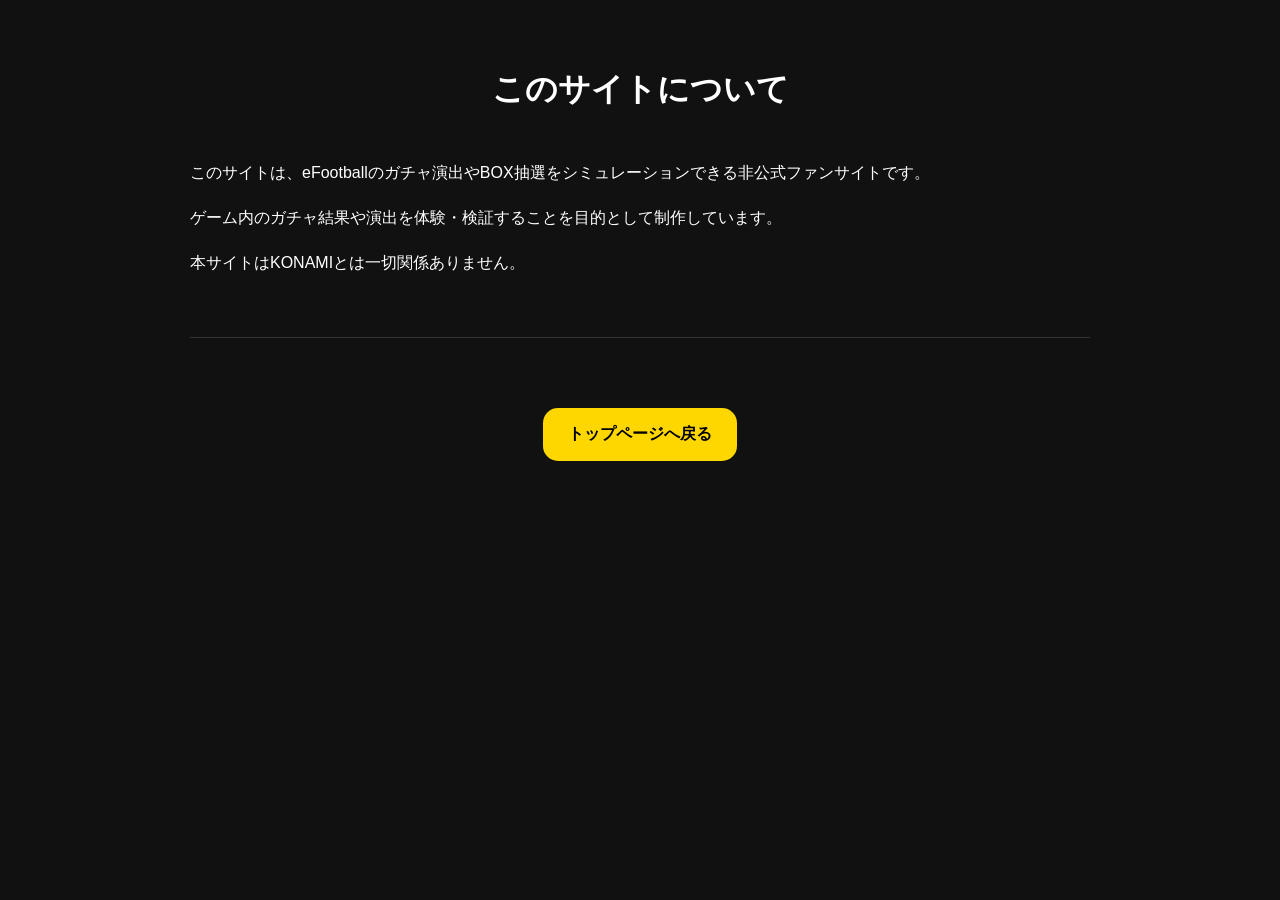
==== about.html @ b82ef7fc "Create about.html" ====
<!DOCTYPE html>
<html lang="ja">

<head>

<meta charset="UTF-8">

<meta name="viewport" content="width=device-width, initial-scale=1.0">

<title>このサイトについて</title>

<link rel="stylesheet" href="pages.css">

</head>

<body>

<div class="container">

<h1>このサイトについて</h1>

<p>

このサイトは、eFootballのガチャ演出やBOX抽選をシミュレーションできる非公式ファンサイトです。

</p>

<p>

ゲーム内のガチャ結果や演出を体験・検証することを目的として制作しています。

</p>

<p>

本サイトはKONAMIとは一切関係ありません。

</p>

<div class="footer">

<a class="homeBtn" href="index.html">

トップページへ戻る

</a>

</div>

</div>

</body>

</html>
---- pages.css ----
body{
    margin:0;
    background:#111;
    color:white;
    font-family:sans-serif;
    line-height:1.8;
}

.container{
    max-width:900px;
    margin:auto;
    padding:40px 20px;
}

h1{
    text-align:center;
    margin-bottom:40px;
}

h2{
    margin-top:40px;
}

a{
    color:#61b5ff;
    text-decoration:none;
}

a:hover{
    text-decoration:underline;
}

.footer{
    margin-top:60px;
    text-align:center;
    border-top:1px solid #333;
    padding-top:30px;
}

.homeBtn{
    display:inline-block;
    background:#FFD700;
    color:black;
    padding:12px 25px;
    border-radius:15px;
    margin-top:40px;
    font-weight:bold;
}
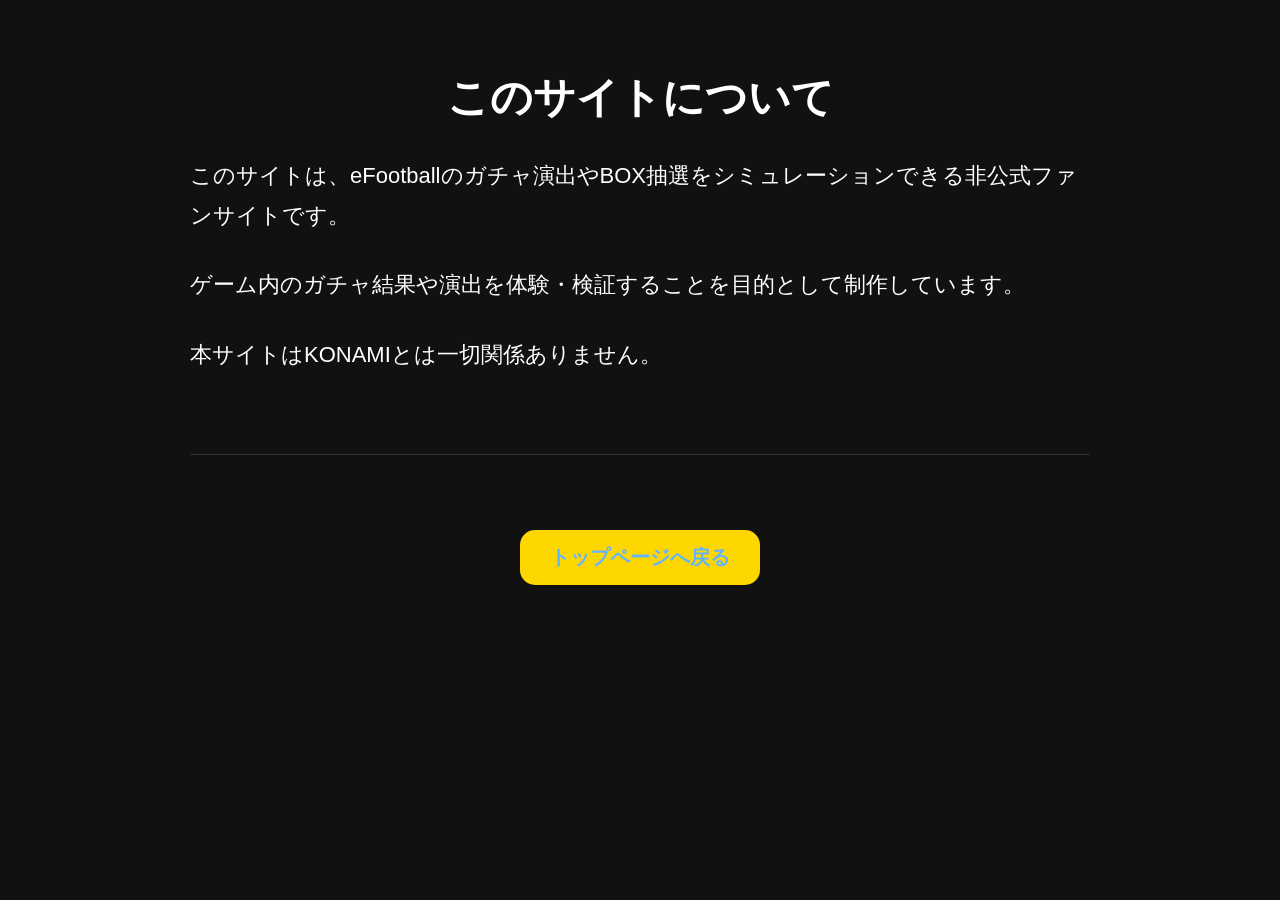
==== commit 7b71f377: "Update about.html" ====
--- a/about.html
+++ b/about.html
@@ -11,6 +11,8 @@
 
 <link rel="stylesheet" href="pages.css">
 
+  <script async src="https://pagead2.googlesyndication.com/pagead/js/adsbygoogle.js?client=ca-pub-2684791825120505"
+     crossorigin="anonymous"></script>
 </head>
 
 <body>
--- a/pages.css
+++ b/pages.css
@@ -1,48 +1,128 @@
 body{
-    margin:0;
-    background:#111;
-    color:white;
-    font-family:sans-serif;
-    line-height:1.8;
+
+margin:0;
+background:#111;
+color:white;
+font-family:sans-serif;
+text-align:center;
+
 }
 
 .container{
-    max-width:900px;
-    margin:auto;
-    padding:40px 20px;
+
+max-width:900px;
+margin:auto;
+padding:50px 20px;
+
 }
 
 h1{
-    text-align:center;
-    margin-bottom:40px;
+
+font-size:42px;
+margin-top:20px;
+
 }
 
-h2{
-    margin-top:40px;
+p{
+
+font-size:22px;
+line-height:1.8;
+margin-top:30px;
+
 }
 
-a{
-    color:#61b5ff;
-    text-decoration:none;
+.startBtn{
+
+display:inline-block;
+
+margin-top:50px;
+
+padding:18px 45px;
+
+background:#FFD700;
+
+color:black;
+
+text-decoration:none;
+
+font-size:26px;
+
+font-weight:bold;
+
+border-radius:18px;
+
+transition:.2s;
+
 }
 
-a:hover{
-    text-decoration:underline;
+.startBtn:hover{
+
+opacity:.9;
+
 }
 
 .footer{
-    margin-top:60px;
-    text-align:center;
-    border-top:1px solid #333;
-    padding-top:30px;
+
+margin-top:80px;
+
+display:flex;
+
+flex-direction:column;
+
+gap:18px;
+
+align-items:center;
+
+padding-top:35px;
+
+border-top:1px solid #333;
+
+}
+
+.footer a{
+
+color:#61b5ff;
+
+font-size:20px;
+
+text-decoration:none;
+
+}
+
+.footer a:hover{
+
+text-decoration:underline;
+
 }
 
 .homeBtn{
-    display:inline-block;
-    background:#FFD700;
-    color:black;
-    padding:12px 25px;
-    border-radius:15px;
-    margin-top:40px;
-    font-weight:bold;
+
+display:inline-block;
+
+margin-top:40px;
+
+padding:14px 30px;
+
+background:#FFD700;
+
+color:black;
+
+border-radius:15px;
+
+text-decoration:none;
+
+font-weight:bold;
+
 }
+
+.container h2{
+
+margin-top:35px;
+
+}
+
+.container p{
+
+text-align:left;
+
+}
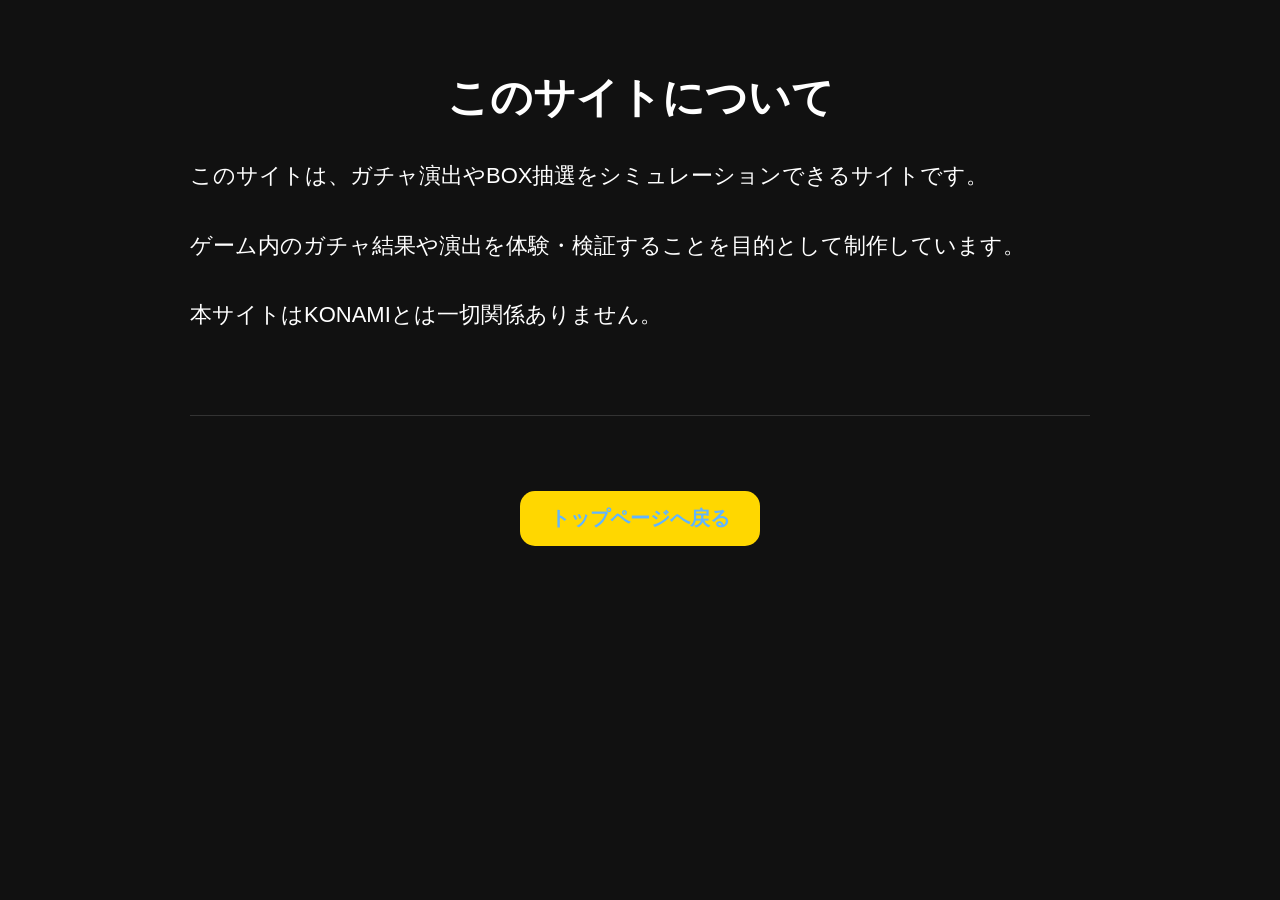
==== commit a1c6c58b: "Update about.html" ====
--- a/about.html
+++ b/about.html
@@ -23,7 +23,7 @@
 
 <p>
 
-このサイトは、eFootballのガチャ演出やBOX抽選をシミュレーションできる非公式ファンサイトです。
+このサイトは、ガチャ演出やBOX抽選をシミュレーションできるサイトです。
 
 </p>
 
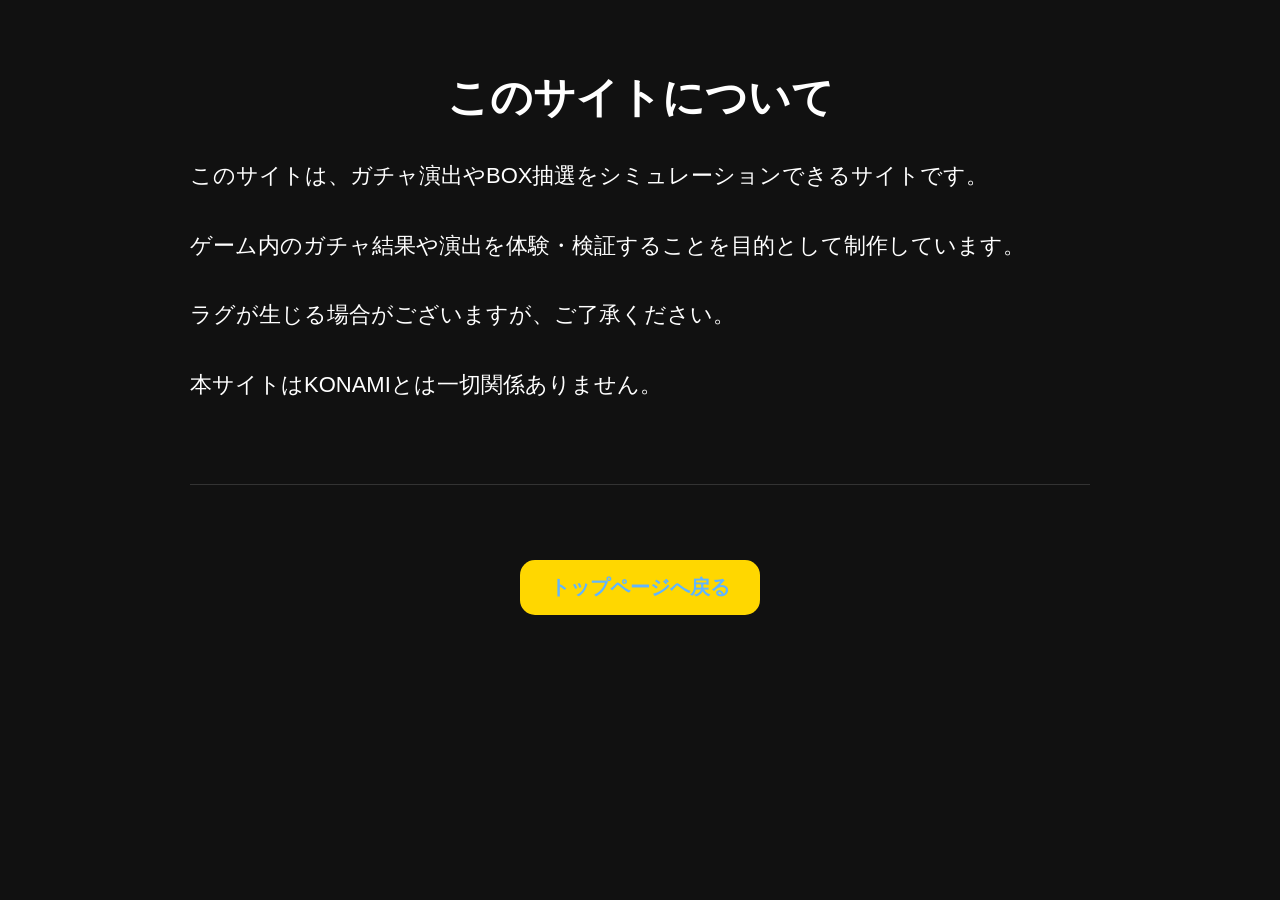
==== commit 5541324c: "Update about.html" ====
--- a/about.html
+++ b/about.html
@@ -35,6 +35,12 @@
 
 <p>
 
+ラグが生じる場合がございますが、ご了承ください。
+
+</p>
+  
+<p>
+
 本サイトはKONAMIとは一切関係ありません。
 
 </p>
--- a/pages.css
+++ b/pages.css
@@ -126,3 +126,19 @@
 text-align:left;
 
 }
+
+.supportLinkBtn {
+  display: block;
+  width: 100%;
+  max-width: 250px; /* 他のボタンと合わせたい場合は調整してください */
+  margin: 10px auto;
+  background: #ffd700;
+  color: #000;
+  text-align: center;
+  text-decoration: none;
+  padding: 12px 20px;
+  border-radius: 12px;
+  font-weight: bold;
+  font-size: 14px;
+  box-sizing: border-box;
+}
